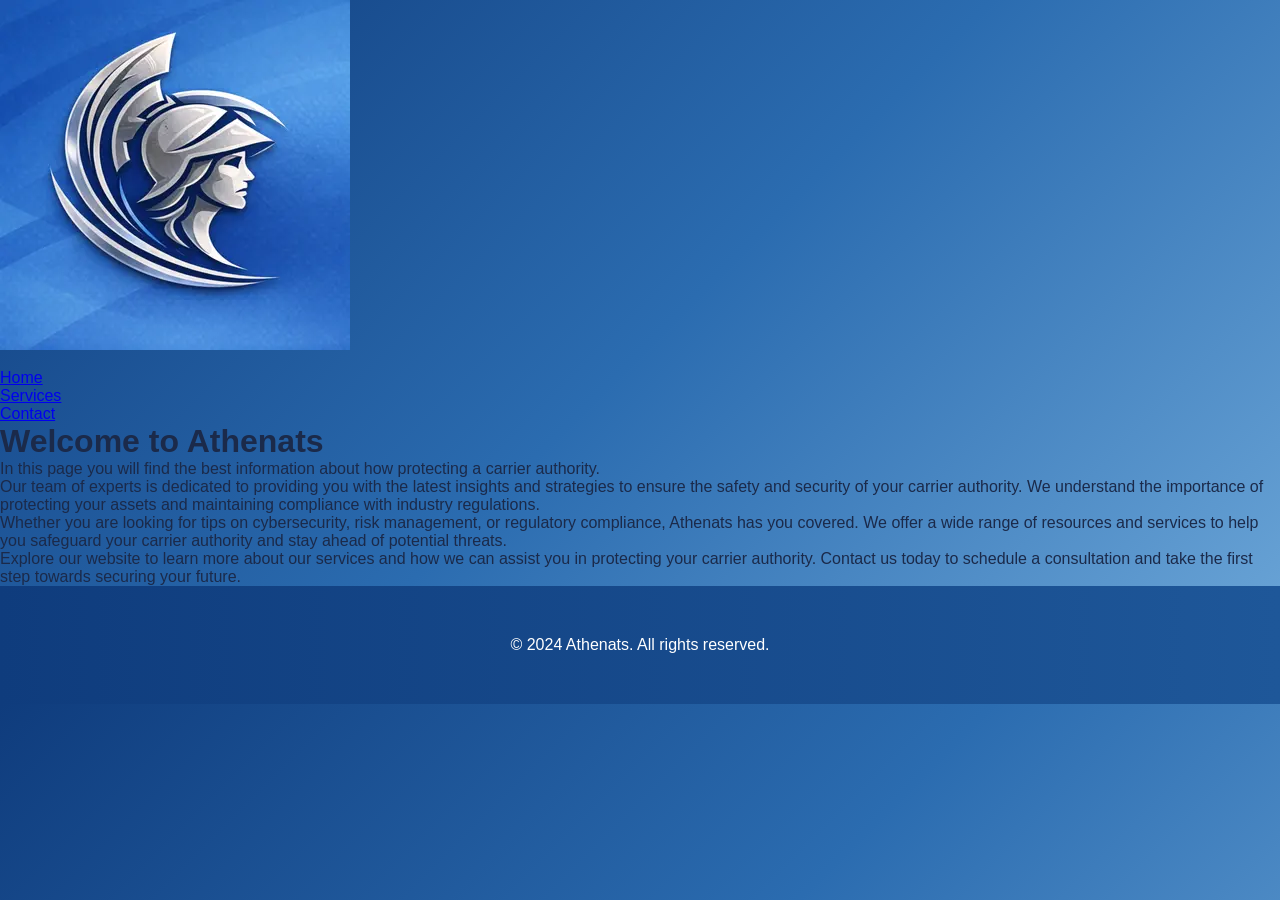
==== Athenats.html @ 7291a148 "index" ====
<!DOCTYPE html>
<html lang="en">
<head>
    <meta charset="UTF-8">
    <meta name="viewport" content="width=device-width, initial-scale=1.0">
    <meta name="author" content="Dery Henriquez">
    <meta property="og:title" content="In this pague you will find the best information about how protecting a carrier authority">
    <meta property="og:image" content="">
    <meta property="og:description" content="In this pague you will find the best information about how protecting a carrier authority">
    <meta property="og:url" content="https://www.athenats.com/">
    <title>Athenats</title>

    <link rel="stylesheet" href="styles/practica.css">
     <link rel="icon" href="images/favicon.webp" type="image/jpg">
    </head>
<body>
    <header>
     <div class="logo">
            <img src="images/logos.webp" alt="Athenats Carrier Compliance & Growth Solutions">
     </div>

        <nav>
            <ul>
                <li><a href="index.html">Home</a></li>
                <li><a href="services.html">Services</a></li>
                <li><a href="contact.html">Contact</a></li>
            </ul>
        </nav>
    </header>

    <main>
        <h1>Welcome to Athenats</h1>
        <p>In this page you will find the best information about how protecting a carrier authority.</p>
        <p>Our team of experts is dedicated to providing you with the latest insights and strategies to ensure the safety and security of your carrier authority. We understand the importance of protecting your assets and maintaining compliance with industry regulations.</p>
        <p>Whether you are looking for tips on cybersecurity, risk management, or regulatory compliance, Athenats has you covered. We offer a wide range of resources and services to help you safeguard your carrier authority and stay ahead of potential threats.</p>
        <p>Explore our website to learn more about our services and how we can assist you in protecting your carrier authority. Contact us today to schedule a consultation and take the first step towards securing your future.</p>
        </main>
    <footer>
        <p>&copy; 2024 Athenats. All rights reserved.</p>
        </footer>
        </body>
        </html>
---- styles/practica.css ----
* {
    margin: 0;
    padding: 0;
    box-sizing: border-box;
}

body {
    font-family: 'Montserrat', sans-serif;
    background: linear-gradient(135deg, #0f3c7d, #2b6cb0, #6ea8d9);
    color: #1b2a4a;
}

/* HERO SECTION */

.hero {
    padding: 60px 20px;
    text-align: center;
    background: radial-gradient(circle at top left, rgba(255,255,255,0.2), transparent 40%),
                radial-gradient(circle at bottom right, rgba(255,255,255,0.15), transparent 40%);
}

.container {
    max-width: 1000px;
    margin: auto;
    background: rgba(255,255,255,0.85);
    padding: 50px 40px;
    border-radius: 20px;
    box-shadow: 0 20px 40px rgba(0,0,0,0.2);
}

/* LOGO */

.logo-section {
    margin-bottom: 30px;
}

.logo {
    width: 120px;
    margin-bottom: 15px;
}

.logo-section h1 {
    font-family: 'Playfair Display', serif;
    font-size: 48px;
    color: #234c8a;
    letter-spacing: 2px;
}

.subtitle {
    font-size: 16px;
    letter-spacing: 1px;
    color: #3b5f9c;
}

/* HEADINGS */

.main-heading {
    font-family: 'Playfair Display', serif;
    font-size: 36px;
    margin: 40px 0 20px;
    color: #1b2a4a;
}

.description {
    max-width: 700px;
    margin: 0 auto 40px;
    font-size: 18px;
    line-height: 1.6;
}

/* SERVICES */

.services h3 {
    font-family: 'Playfair Display', serif;
    font-size: 22px;
    letter-spacing: 2px;
    margin-bottom: 30px;
    position: relative;
}

.services h3::before,
.services h3::after {
    content: "";
    display: inline-block;
    width: 60px;
    height: 2px;
    background: #234c8a;
    margin: 0 15px;
    vertical-align: middle;
}

.service-columns {
    display: flex;
    justify-content: center;
    gap: 60px;
    text-align: left;
}

.service-columns ul {
    list-style: none;
}

.service-columns li {
    margin-bottom: 15px;
    font-size: 16px;
    position: relative;
    padding-left: 30px;
}

.service-columns li::before {
    content: "✔";
    position: absolute;
    left: 0;
    color: #1f5fbf;
    font-weight: bold;
}

/* FOOTER */

footer {
    text-align: center;
    padding: 50px 20px;
    background: linear-gradient(to right, #0f3c7d, #1e5799);
    color: white;
}

footer h3 {
    font-family: 'Playfair Display', serif;
    font-size: 28px;
    margin-bottom: 20px;
}

.contact p {
    font-size: 18px;
    margin: 10px 0;
}

/* RESPONSIVE */

@media (max-width: 768px) {
    .service-columns {
        flex-direction: column;
        gap: 20px;
        text-align: center;
    }

    .service-columns li {
        padding-left: 0;
    }

    .service-columns li::before {
        position: static;
        margin-right: 8px;
    }

    .logo-section h1 {
        font-size: 36px;
    }

    .main-heading {
        font-size: 28px;
    }
}
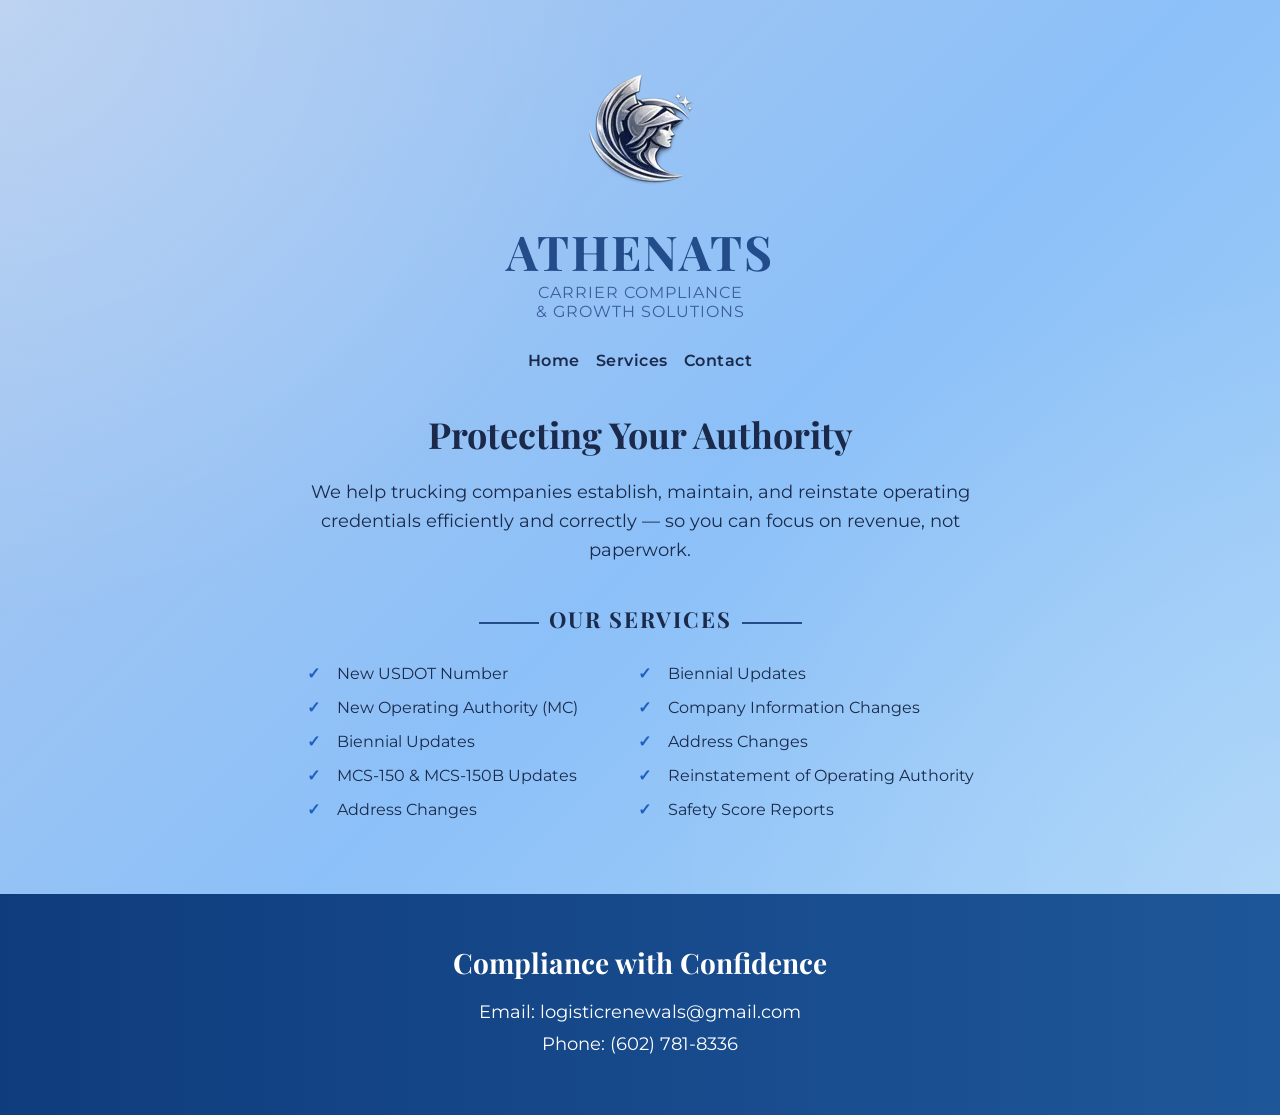
==== commit 1a16137d: "contact" ====
--- a/Athenats.html
+++ b/Athenats.html
@@ -1,43 +1,89 @@
 <!DOCTYPE html>
 <html lang="en">
 <head>
-    <meta charset="UTF-8">
-    <meta name="viewport" content="width=device-width, initial-scale=1.0">
-    <meta name="author" content="Dery Henriquez">
-    <meta property="og:title" content="In this pague you will find the best information about how protecting a carrier authority">
-    <meta property="og:image" content="">
-    <meta property="og:description" content="In this pague you will find the best information about how protecting a carrier authority">
-    <meta property="og:url" content="https://www.athenats.com/">
-    <title>Athenats</title>
+<meta charset="UTF-8">
+<meta name="viewport" content="width=device-width, initial-scale=1.0">
+<title>Athenats - Carrier Compliance</title>
 
-    <link rel="stylesheet" href="styles/practica.css">
-     <link rel="icon" href="images/favicon.webp" type="image/jpg">
-    </head>
+    <link rel="icon" href="images/favicon.webp" type="image/webp">
+
+<link rel="stylesheet" href="styles/styles.css">
+<script src="scripts/Atthenats.js" defer></script>
+
+<!-- Google Font -->
+<link href="https://fonts.googleapis.com/css2?family=Playfair+Display:wght@500;700&family=Montserrat:wght@300;400;500&display=swap" rel="stylesheet">
+</head>
 <body>
-    <header>
-     <div class="logo">
-            <img src="images/logos.webp" alt="Athenats Carrier Compliance & Growth Solutions">
-     </div>
 
-        <nav>
+<section class="hero">
+   <header> 
+        <!-- Logo Section -->
+        <div class="logo-section">
+            <img src="images/logo.webp" alt="Athenats Logo" class="logo">
+            <h1>ATHENATS</h1>
+            <p class="subtitle">CARRIER COMPLIANCE <br>& GROWTH SOLUTIONS</p>
+        </div>
+
+       
+    </header>   
+
+ <button id="ham-btn" class="hamburger" aria-label="Menu"></button>
+
+        <nav id="nav-bar" class="navigation">
             <ul>
                 <li><a href="index.html">Home</a></li>
                 <li><a href="services.html">Services</a></li>
-                <li><a href="contact.html">Contact</a></li>
+                <li><a href="#">Contact</a></li>
             </ul>
-        </nav>
-    </header>
+        </nav> 
 
-    <main>
-        <h1>Welcome to Athenats</h1>
-        <p>In this page you will find the best information about how protecting a carrier authority.</p>
-        <p>Our team of experts is dedicated to providing you with the latest insights and strategies to ensure the safety and security of your carrier authority. We understand the importance of protecting your assets and maintaining compliance with industry regulations.</p>
-        <p>Whether you are looking for tips on cybersecurity, risk management, or regulatory compliance, Athenats has you covered. We offer a wide range of resources and services to help you safeguard your carrier authority and stay ahead of potential threats.</p>
-        <p>Explore our website to learn more about our services and how we can assist you in protecting your carrier authority. Contact us today to schedule a consultation and take the first step towards securing your future.</p>
-        </main>
-    <footer>
-        <p>&copy; 2024 Athenats. All rights reserved.</p>
-        </footer>
-        </body>
-        </html>
 
+        <!-- Main Heading -->
+        <h2 class="main-heading">Protecting Your Authority</h2>
+
+        <p class="description">
+            We help trucking companies establish, maintain, and reinstate 
+            operating credentials efficiently and correctly — so you can 
+            focus on revenue, not paperwork.
+        </p>
+
+        <!-- Services -->
+        <div class="services">
+            <h3>OUR SERVICES</h3>
+
+            <div class="service-columns">
+
+                <ul>
+                    <li>New USDOT Number</li>
+                    <li>New Operating Authority (MC)</li>
+                    <li>Biennial Updates</li>
+                    <li>MCS-150 & MCS-150B Updates</li>
+                    <li>Address Changes</li>
+                </ul>
+
+                <ul>
+                    <li>Biennial Updates</li>
+                    <li>Company Information Changes</li>
+                    <li>Address Changes</li>
+                    <li>Reinstatement of Operating Authority</li>
+                    <li>Safety Score Reports</li>
+                </ul>
+
+            </div>
+        </div>
+
+
+
+</section>
+
+<footer>
+    <h3>Compliance with Confidence</h3>
+
+    <div class="contact">
+        <p>Email: logisticrenewals@gmail.com</p>
+        <p>Phone: (602) 781-8336</p>
+    </div>
+</footer>
+
+</body>
+</html>
--- a/styles/styles.css
+++ b/styles/styles.css
@@ -0,0 +1,396 @@
+* {
+    margin: 0;
+    padding: 0;
+    box-sizing: border-box;
+}
+
+body {
+    font-family: 'Montserrat', sans-serif;
+    background: linear-gradient(135deg, #adc8ee, #8cc0f8, #a9d4f7);
+    color: #1b2a4a;
+}
+
+/* HERO SECTION 
+135deg, #0f3c7d, #2b6cb0, #6ea8d9
+
+*/
+
+.hero {
+    padding: 60px 20px;
+    text-align: center;
+    background: radial-gradient(circle at top left, rgba(255,255,255,0.2), transparent 40%),
+                radial-gradient(circle at bottom right, rgba(255,255,255,0.15), transparent 40%);
+}
+/*
+container {
+    max-width: 1000px;
+    margin: auto;
+    background: rgba(255,255,255,0.85);
+    padding: 50px 40px;
+    border-radius: 20px;
+    box-shadow: 0 20px 40px rgba(0,0,0,0.2);.
+
+}
+
+
+/* LOGO */
+
+.logo-section {
+    margin-bottom: 30px;
+}
+
+.logo {
+    width: 150px;
+    margin-bottom: 5px;
+   
+}
+
+.logo-section h1 {
+    font-family: 'Playfair Display', serif;
+    font-size: 48px;
+    color: #234c8a;
+    letter-spacing: 2px;
+}
+
+.subtitle {
+    font-size: 16px;
+    letter-spacing: 1px;
+    color: #3b5f9c;
+}
+
+/* HEADINGS */
+
+.main-heading {
+    font-family: 'Playfair Display', serif;
+    font-size: 36px;
+    margin: 40px 0 20px;
+    color: #1b2a4a;
+}
+
+.description {
+    max-width: 700px;
+    margin: 0 auto 40px;
+    font-size: 18px;
+    line-height: 1.6;
+}
+
+/* SERVICES */
+
+.services h3 {
+    font-family: 'Playfair Display', serif;
+    font-size: 22px;
+    letter-spacing: 2px;
+    margin-bottom: 30px;
+    position: relative;
+}
+
+.navigation {
+    display: none;
+
+}
+
+.navigation.show {
+    display: block;
+
+}
+
+.navigation ul {
+    display: flex;
+    justify-content: center;
+    align-items: center;
+    gap: 2rem;
+    list-style: none;
+    padding: 1rem 0;
+}
+
+.navigation a {
+    text-decoration: none;
+    font-family: 'Montserrat', sans-serif;
+    font-weight: 600;
+    font-size: 1rem;
+    color: #1b2a4a;
+    letter-spacing: 0.5px;
+    transition: color 0.3s ease;
+}
+.navigation a:hover {
+    color: #1f5fbf;
+}
+
+.navigation a {
+    position: relative;
+}
+
+.navigation a::after {
+    content: "";
+    position: absolute;
+    width: 0;
+    height: 2px;
+    left: 0;
+    bottom: -5px;
+    background-color: #1f5fbf;
+    transition: width 0.3s ease;
+}
+
+.navigation a:hover::after {
+    width: 100%;
+}
+
+/*
+.navigation ul {
+    display: flex;
+    justify-content: center;
+    list-style-type: none;
+    color: var(--white);
+    background-color: var(--nav-blue);
+}
+
+.navigation a {
+    display: block;
+    padding: .8rem 1rem;
+    color: var(--white);
+    text-decoration: none;
+}
+*/
+
+
+header nav ul {
+    display: flex;
+    list-style: none;
+    gap: 1rem;
+}
+
+header nav ul li a {
+    text-decoration: none;
+    color: var(--white);
+    font-weight: 600;
+}
+
+.nav-buttons {
+  display: flex;
+  justify-content: center;
+  gap: 1rem;
+  margin-bottom: 0.5rem;
+}
+
+
+
+#ham-btn.hamburger {
+  color: rgb(220, 224, 233);
+  border: none;
+  border-radius: 5px;
+  padding: 10px 1px;
+  margin-right: 8px;
+  cursor: pointer;
+  font-size: 1rem;
+  transition: background-color 0.2s;
+}
+
+.hamburger::before {
+    content: "\2630";
+    font-size: 2rem;
+}
+
+.hamburger.show::before {
+    content: "\2715";
+    font-size: 2rem;
+}
+
+
+button:hover {
+  outline: 2px solid rgb(136, 10, 10);
+}
+
+button:focus {
+  outline: 2px solid var(--white);
+  outline-offset: 2px;
+}
+
+.hidden {
+    display: none;
+}
+
+
+.hamburger {
+    background: none;
+    justify-content: center;
+    align-items: center;
+    border: none;
+    cursor: pointer;
+    font-family: Verdana, Geneva, Tahoma, sans-serif;
+}
+
+/* SERVICES */
+
+.services-section{
+padding:80px 10%;
+text-align:center;
+}
+
+.services-title{
+font-size:38px;
+margin-bottom:10px;
+}
+
+.services-subtitle{
+max-width:700px;
+margin:auto;
+margin-bottom:60px;
+color:#666;
+}
+
+.services-grid{
+display:grid;
+grid-template-columns:repeat(auto-fit,minmax(260px,1fr));
+gap:35px;
+}
+
+.service-card{
+background:#ffffff;
+padding:35px;
+border-radius:12px;
+box-shadow:0 8px 25px rgba(0,0,0,0.08);
+transition:all .3s ease;
+position:relative;
+overflow:hidden;
+}
+
+.service-card:hover{
+transform:translateY(-10px);
+box-shadow:0 15px 40px rgba(0,0,0,0.15);
+}
+
+.service-icon{
+font-size:40px;
+margin-bottom:15px;
+}
+
+.service-card h3{
+margin-bottom:10px;
+font-size:20px;
+}
+
+.service-card p{
+font-size:14px;
+color:#666;
+margin-bottom:20px;
+}
+
+.service-btn{
+display:inline-block;
+padding:10px 18px;
+background:#0d6efd;
+color:white;
+text-decoration:none;
+border-radius:6px;
+font-size:14px;
+transition:.3s;
+}
+
+.service-btn:hover{
+background:#0b5ed7;
+}
+
+/* FIN DE SERVICES */
+
+
+
+
+.service-columns {
+    display: flex;
+    justify-content: center;
+    gap: 60px;
+    text-align: left;
+}
+
+.service-columns ul {
+    list-style: none;
+}
+
+.service-columns li {
+    margin-bottom: 15px;
+    font-size: 16px;
+    position: relative;
+    padding-left: 30px;
+}
+
+.service-columns li::before {
+    content: "✓";
+    position: absolute;
+    left: 0;
+    color: #1f5fbf;
+    font-weight: bold;
+}
+
+/* FOOTER */
+
+footer {
+    text-align: center;
+    padding: 50px 20px;
+    background: linear-gradient(to right, #0f3c7d, #1e5799);
+    color: white;
+}
+
+footer h3 {
+    font-family: 'Playfair Display', serif;
+    font-size: 28px;
+    margin-bottom: 20px;
+}
+
+.contact p {
+    font-size: 18px;
+    margin: 10px 0;
+}
+
+/* RESPONSIVE */
+
+@media (min-width: 38rem) {
+
+
+.hamburger {
+  display: none;
+}
+
+.navigation {
+   display: block;
+
+
+}
+
+
+.services h3::before,
+.services h3::after {
+    content: "";
+    display: inline-block;
+    width: 60px;
+    height: 2px;
+    background: #234c8a;
+    margin: 0 10px;
+    vertical-align: middle;
+}
+
+.navigation ul {
+    display: flex;
+    align-items: center;
+    list-style-type: none;
+    margin: 0;
+    padding: 0;
+    color: #1b2a4a;
+    gap: 1rem
+
+}
+
+
+
+.navigation.show ul {
+   display: flex;
+
+  }
+
+nav a.active {
+  color: #bd5405; /* highlight color */
+  font-weight: bold;
+  border-bottom: 2px solid #39e6a4;
+}
+
+
+}
